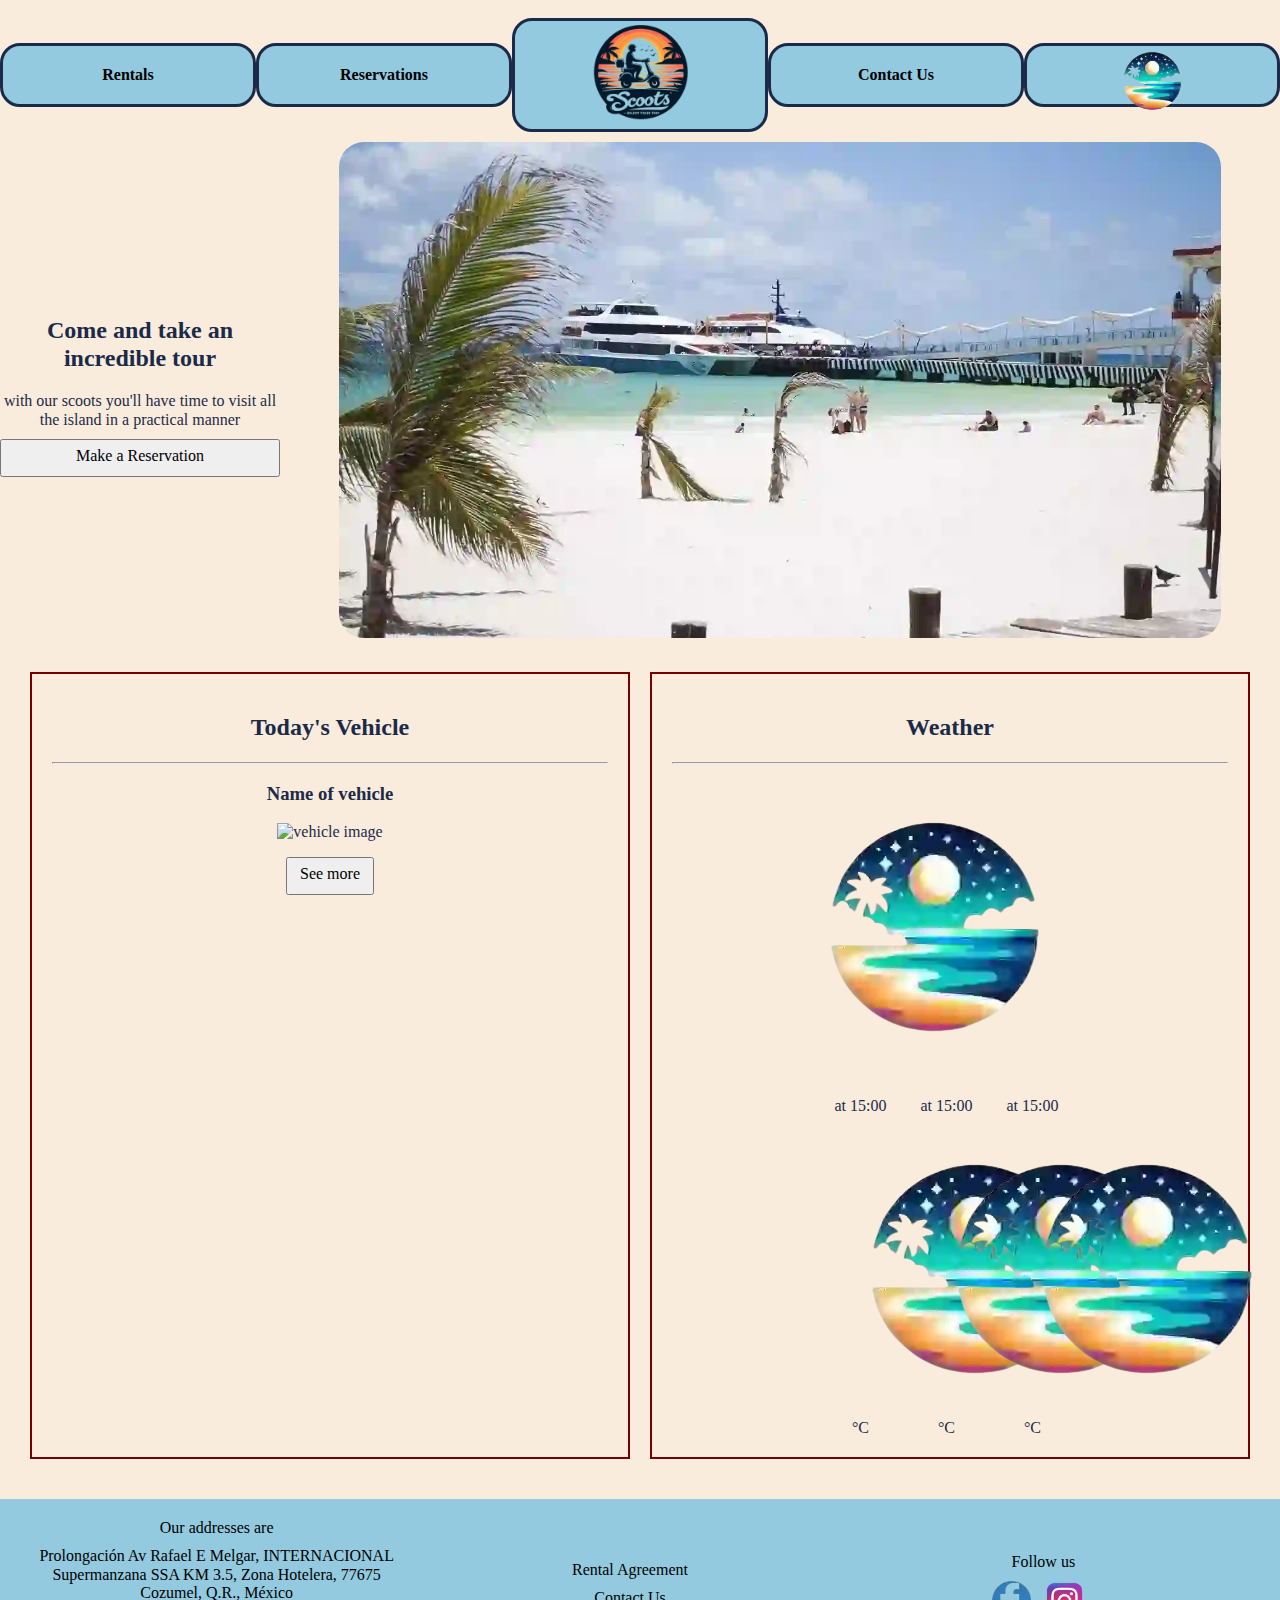
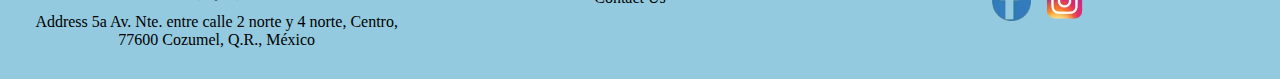
==== index.html @ 8b16104e "footer with lazy load" ====
<!DOCTYPE html>
<html lang="en">
<head>
    <meta charset="UTF-8">
    <meta name="viewport" content="width=device-width, initial-scale=1.0">
    <meta name="description" content="This page was create to offer service Rental vehicle on two physical rental locations on Cozumel ">
    <meta name="author" content="David Puche">
    <link rel="icon" href="images/favicon.ico" type="image/x-icon">
    <meta property="og:title" content="Cozumel Rental Scoots">
    <meta property="og:type" content="website">
    <meta property="og:url" content="">
    <meta property="og:image" content="https://github.com/Dart1516/Rental-Scoots-Site/blob/main/images/logos/logo.webp">
    <meta property="og:description" content="Cozumel Scoots Home">
    <link rel="stylesheet" href="styles/normalize.css">
    <link rel="stylesheet" href="styles/base.css">
    <link rel="stylesheet" href="styles/home.css">
    <link rel="preconnect" href="https://openweathermap.org">
    <link rel="dns-prefetch" href="https://openweathermap.org">
    <link rel="preconnect" href="https://api.openweathermap.org">
    <link rel="dns-prefetch" href="https://api.openweathermap.org">
    <title>Scoots Home </title>
</head>
<body>
    <div class="high-temperature-message"></div>
    <!--This is for not giving an error message on accessibility-->
    <h1 style="display: none;">Scoots Home</h1>
    <header>
        <div>     
            <img class="dark-mode-logo" src="images/logos/button-night.webp" alt="dark mode button" id="dark-mode-button2" width="100" height="100">
            <a class="logo-mobile" href="#" title="Home"> <img src="images/logos/logo-without-background.webp" alt="Home Logo image for Mobile Menu" width="200" height="200">     <span style="display: none;">Menu Mobile Logo</span>
            </a>
            <button id="mobile-menu" aria-label="This button is to open and close the menu on mobile view"></button>
        </div>
    </header>
    <nav>
        
        <ul class="navigation-menu-bar">
            <li> <a class="menu-option-name" href="rentals.html">Rentals</a></li>
            <li> <a class="menu-option-name" href="reservations.html">Reservations</a></li>
            <li> <a class="menu-option-logo" href="index.html"> <img class="home-logo" src="images/logos/logo-without-background.webp" alt="Home image Logo">Home</a></li>
            <li> <a class="menu-option-name" href="contact.html">Contact Us</a></li>
            <li class="dark-mode-button-on-desktop"> 
               <img src="images/logos/button-night.webp" alt="dark mode button" id="dark-mode-button"> </li>
        </ul>
    </nav>
    <main>
        <div class="banner-container">
            <div class="bannerContent">
                <h2>Come and take an incredible tour</h2>
                <p> with our scoots you'll have time to visit all the island in a practical manner</p>
                <button onclick="window.location.href='reservations.html'">Make a Reservation</button>
          </div>
            <div class="banner-slide">
                <picture>
                    <source srcset="images/playa1/1-small.webp" media="(max-width: 768px)" >
                    <source srcset="images/playa1/1-medium.webp" media="(max-width: 992px)" >
                    <source srcset="images/playa1/1-large.webp" media="(max-width: 1200px)">
                    <img src="images/playa1/1-large.webp" alt="rotative banner" width="1278" height="800" loading="lazy">
                  </picture>
            </div>
            <div class="banner-slide">
                <picture>
                    <source srcset="images/playa1/2-small.webp" media="(max-width: 768px)" >
                    <source srcset="images/playa1/2-medium.webp" media="(max-width: 992px)">
                    <source srcset="images/playa1/2-large.webp" media="(max-width: 1200px)">
                    <img src="images/playa1/2-large.webp" alt="rotative banner" width="1278" height="800" loading="lazy">
                  </picture>
            </div>
            <div class="banner-slide">
                <picture>
                    <source srcset="images/playa1/3-small.webp" media="(max-width: 768px)">
                    <source srcset="images/playa1/3-medium.webp" media="(max-width: 992px)">
                    <source srcset="images/playa1/4-large.webp" media="(max-width: 1200px)">
                    <img src="images/playa1/3-large.webp" alt="rotative banner" width="1278" height="800" loading="lazy">
                  </picture>
            </div>
            <div class="banner-slide">
                <picture>
                    <source srcset="images/playa1/4-small.webp" media="(max-width: 768px)">
                    <source srcset="images/playa1/4-medium.webp" media="(max-width: 992px)">
                    <source srcset="images/playa1/4-large.webp" media="(max-width: 1200px)">
                    <img src="images/playa1/4-large.webp" alt="rotative banner" width="1278" height="800" loading="lazy">
                  </picture>
            </div>
            <div class="banner-slide">
                <picture>
                    <source srcset="images/playa1/5-small.webp" media="(max-width: 768px)">
                    <source srcset="images/playa1/5-medium.webp" media="(max-width: 992px)">
                    <source srcset="images/playa1/5-large.webp" media="(max-width: 1200px)">
                    <img src="images/playa1/5-large.webp" alt="rotative banner" width="1278" height="800" loading="lazy">
                  </picture>
            </div>
            <div class="banner-slide">
                <picture>
                    <source srcset="images/playa1/6-small.webp" media="(max-width: 768px)">
                    <source srcset="images/playa1/6-medium.webp" media="(max-width: 992px)">
                    <source srcset="images/playa1/6-large.webp" media="(max-width: 1200px)">
                    <img src="images/playa1/6-large.webp" alt="rotative banner" width="1278" height="800" loading="lazy">
                  </picture>
            </div>
        </div>
        <section class="additional-cards">
            <div class="card">
                <h2>Today's Vehicle</h2>
                <hr >
                <h3 id="vehicle-name">Name of vehicle</h3>
                <img src="#" id="vehicle-image" alt="vehicle image">
                <p id="vehicle-description"></p>
                <button onclick="window.location.href='rentals.html'"> See more</button>
            </div>
            <div class="card">
                <h2>Weather</h2>
                <hr >
                <div>
                    <div><!-- Today-->
                        <div class="currentTimeAndWeatherType">
                            <div>
                                <img id="weather-icon" src="images/logos/button-night.webp" alt="image current day">
                                <div class="celciusRight">
                                    <div>
                                        <div class="celcius" id="current-temp"></div>
                                    </div>
                                </div>
                                <div class="anotherWeatherInfo">
                                    <div id="weather-description"></div>
                                    <div id="weather-details"></div>
                                </div>
                            </div>
                            <div class="currentTimeAndWeatherType2">
        
                                <div id="weather-time"></div>
                                <div id="weather-location"></div>
                            </div>
                        </div>
                    </div>
                </div>
                <div><!-- next 3 days -->
                    <div class="forecastInline" id="day1">
                        <div ></div>at 15:00
                        <img id="img_1" src="images/logos/button-night.webp" alt="image first day">
                        
                        <div>
                            <div class="degreeInlineDark degreeInline2">
                                <span id="day1-max-temp"></span>
                                <span>°C</span>
                            </div>
                        </div>
                    </div>
                    <div class="forecastInline" id="day2">
                        <div ></div> at 15:00
                        <img id="img_2" src="images/logos/button-night.webp" alt="image second day">
                        <div>
                            <div class="degreeInlineDark degreeInline2">
                                <span id="day2-max-temp"></span>
                                <span>°C</span>
                            </div>
                        </div>
                    </div>
                    <div class="forecastInline" id="day3">
                        <div ></div> at 15:00
                        <img id="img_3" src="images/logos/button-night.webp" alt="image third day">
                        <div>
                            <div class="degreeInlineDark degreeInline2">
                                <span id="day3-max-temp"></span>
                                <span>°C</span>
                            </div>
                        </div>
                    </div>
                </div>
            </div>
        </section>
    </main>
    <footer>
        <div class="footer-column">
            <p>Our addresses are</p>
            <p> <a href="https://www.google.com/maps/place/HTL+RENTALS+scooter+Buggy+%26+jeeps+rentals/@20.5089212,-86.9504899,1256m/data=!3m1!1e3!4m15!1m8!3m7!1s0x8f4e598d5524e661:0xff16922d3d563e0e!2sSan+Miguel+de+Cozumel+-+Playa+del+Carmen,+M%C3%A9xico!3b1!8m2!3d20.561644!4d-87.0018941!16s%2Fg%2F12hqzjzb6!3m5!1s0x8f4e59cebcc44c25:0x116ec79ef00cd461!8m2!3d20.5113425!4d-86.9481107!16s%2Fg%2F11b732jbdl?entry=ttu" >Prolongación Av Rafael E Melgar, INTERNACIONAL Supermanzana SSA KM 3.5, Zona Hotelera, 77675 Cozumel, Q.R., México</a> </p>
            <p> <a href="https://www.google.com/maps/place/BUGGY+-+CARS+-+HARLEY+DAVIDSON+-+BMW+-+Amazing+Rentals+and+Tours+by+Jaguar+Rentals/@20.478596,-86.9744539,373m/data=!3m1!1e3!4m14!1m7!3m6!1s0x8f4e57491a71c81d:0x6933058e58e0ee3d!2sTerminal+Maritima+Puerta+Maya!8m2!3d20.4765505!4d-86.9734337!16s%2Fg%2F11f15n4qfs!3m5!1s0x8f4e59d4932f9e19:0x18859f8b12253718!8m2!3d20.4784375!4d-86.9736035!16s%2Fg%2F11g_xwnlyc?entry=ttu" >Address 5a Av. Nte. entre calle 2 norte y 4 norte, Centro, 77600 Cozumel, Q.R., México</a> </p>
        </div>
        <div class="footer-column">
            <p> <a href="rentalAgreement.html">Rental Agreement</a></p>
            <p> <a href="contact.html">Contact Us</a></p>
        </div>
        <div class="footer-column">
            <p>Follow us</p>
            <a href="https://www.facebook.com/"><img src="images/logos/fb-logo.webp" alt="Facebook page" width="50" height="50" loading="lazy"></a>
            <a href="https://www.instagram.com/"><img src="images/logos/inst-logo.webp" alt="Instagram Account" width="50" height="50" loading="lazy"></a>         
        </div>
    </footer>
    <script src="scripts/random-vehicles.js"></script>
    <script src="scripts/weather.js"></script>
    <script src="scripts/images.js"></script>
    <script src="scripts/darkmode.js"></script>
    <script src="scripts/hamburger-Menu.js"></script>
</body>
</html>
---- styles/base.css ----
/*
Colors to be used during the day:
Red #ab410d
Orange #dcab5e
Sand #f9ecdc
Light Blue #93cadf
Blue #4bafc9

Colors to be used during the night:
Darkest Blue #1b2a49
Dark Blue #465881
Blue #00909e
Sand #a38288
Purple #524262
*/

/* Start of main code*/
body {
    background-color: #f9ecdc;
    color: #1b2a49;
    text-align: center;
}
/* End of main code  */

/* things that affect both, mobile and desktop view */
#mobile-menu { /* to hide the borders and a space that appear*/
    border: none;
    padding: 0;
}
.navigation-menu-bar { /*navigation bar color*/
    list-style: none;
    padding: 0;
    margin: 0;
    display: flex;
    justify-content: space-between;
    align-items: center;
    
}

.navigation-menu-bar li { /*text of navigation bar*/
    flex: 1;
    text-align: center;
    padding: 10px;
    background-color: #93cadf;
    
    border-style: solid;  
    border-radius: 20px; /* Ajusta según sea necesario */
    padding: 20px;
}
.navigation-menu-bar li a {
    color: black;
    font-weight: 700;
    text-decoration: none; /* Quita la subrayado del enlace */
    transition: color 0.3s; /* Transición suave para el cambio de color del texto */
}

.navigation-menu-bar li:hover { /* hover of navigation */
    background-color: #00909e; 
}

.navigation-menu-bar li a:hover {
    color: #a38288; /* text hover */
}

/* things that affect both, mobile and desktop view */

/*desktop view*/
.home-logo {
    width: 50%;
    height: auto;
    max-width: 100%;
    max-height: 100%;
    margin: -10%;
}

.high-temperature-message {
    text-align: center;
    background-color: #ab410d;
    color: white;
}
.logo-mobile img{
    display: none;
}
.dark-mode-logo {
    display: none;
}
.menu-option-logo {
    font-size: 0; /* Hace que el texto sea invisible */
}

/* End of Hamburger Menu button */

/* Start of Dark Mode Button */
#dark-mode-button {
    width: 40%;
    height: auto;
    max-width: 100%;
    max-height: 100%;
    margin: -20%;
}

.dark-mode {
    background-color: #465881;
    color: #a38288;
}

.dark-mode #dark-mode-button {
    width: 40%;
    height: auto;
    max-width: 100%;
    max-height: 100%;
    margin: -20%;
}
.dark-mode #dark-mode-button {
color: black;
}

.dark-mode #dark-mode-button {
color: black;

}
.dark-mode .navigation-menu-bar li {
background-color: #a38288;
}


.dark-mode .navigation-menu-bar li {
    flex: 1;
    text-align: center;
    padding: 10px;
    background-color: #a38288;
    transition: background-color 0.3s; /* Transición suave para el cambio de color */
}

.dark-mode .navigation-menu-bar li:hover {
    background-color: #00909e; /* Cambio de color al pasar el mouse */
}

.dark-mode .navigation-menu-bar li a {
    color: white;
    text-decoration: none; /* Quita la subrayado del enlace */
    transition: color 0.3s; /* Transición suave para el cambio de color del texto */
}

.dark-mode .navigation-menu-bar li a:hover {
    color: #a38288; /* Cambio de color del texto al pasar el mouse */
}
.dark-mode footer {
    color: white; 
    background-color: #a38288 ;
}

/* End of Dark Mode Button */
footer {
    background-color: #93cadf;
    color: black;
    font-weight: 100;
    display: grid;
    grid-template-columns: repeat(auto-fit, minmax(180px, 1fr));
    justify-content: space-between;
    padding: 20px;
    text-align: center;
    align-items: center; /* Alinea verticalmente el contenido */
}

footer div p a {
    text-decoration: none; 
    color: black;
    transition: color 0.3s;
    font-weight: bolder;
}

.footer-column {
    margin-right: 20px;
}

.footer-column p {
    margin-top: 0;
    margin-bottom: 10px;
}

.footer-column img {
    width: 10%;
    height: auto;
    margin-right: 10px;
}

/* Estilos para el header */
header {
    display: flex;
    justify-content: space-between;
    align-items: center;
}

/* Estilos para el navbar-header */
.navbar-header {
    display: flex;
    align-items: center; /* Alinea los elementos verticalmente */
}


@media screen and (max-width: 768px) {

    header div{
        display: flex;
        justify-content: space-between;
        width: 100%;
    }
    .dark-mode-logo {
        display: flex;
        max-width: 100px; /* Máximo ancho permitido */
        max-height: 100px; /* Máximo alto permitido */
        margin-right: -25PX;
    }

    .logo-mobile img {
        display: flex;
        margin-left: 5%;
        max-width: 100px; /* Máximo ancho permitido */
        max-height: 100px; /* Máximo alto permitido */
    }

    #mobile-menu {
        font-size: 2.5rem;
        background-color: transparent;
        margin-right: 5%;
    }

    #mobile-menu.open::before {
        content: "X";
        color: black;
    }
    #mobile-menu::before {
        content: "☰";
        color: black;
    }

    /*hide the desktop menu on mobile*/
    .navigation-menu-bar {
        display: none;
    }
    .open {
        display: block;
    }

    /*remove the  desktop logos*/
    .dark-mode-button-on-desktop,
    .navigation-menu-bar>li>a>img {
        display: none;
    }
    footer {
        grid-template-columns: 2fr repeat(auto-fit, minmax(180px, 1fr)); /* La primera columna toma 2fr */
    }
    .menu-option-logo {
        font-size: 16px; /* Hace que el texto sea invisible */
    }


}


@media (max-width: 767px) { /* Cambios para tamaños de pantalla de teléfono */
    footer {
        grid-template-columns: 1fr; /* Cambia a una columna en pantallas pequeñas */
    }
    footer div a img{
        width: 50px;
        height: 50px;
    }

}
---- styles/home.css ----
/**{
  border: green solid;
}*/

/*----------------Beginning of Weather CSS ----------------*/
.celciusRight {
    display: inline-block;
    padding-left: 10px;
    vertical-align: top;
}

.celcius {
    display: inline-block;
    font-size: 24px;
    line-height: 24px;
    margin-top: 6px;
    padding-left: 6px;
    vertical-align: top;
}

.anotherWeatherInfo {
    display: inline-block;
    font-size: 18px;
    line-height: 16px;
    padding-left: 9px;
    padding-top: 6px;
}

.currentTimeAndWeatherType2 {
    display: inline-block;
    vertical-align: top;
    width: 50%;
    text-align: right;

}

.forecastInline {
    display: inline-block;
    height: 95px;
    line-height: 1;
    margin-right: 7px;
    text-align: center;
    width: 75px;
}


/*---------------- END OF Weather CSS ----------------*/

/*---------------------start of banner image---------------*/ 
.banner-container {
    display: flex;
}

.banner-slide {
    flex: 7; 
    overflow: hidden;
    text-align: center;
    display: flex; 
    justify-content: center; 
    align-items: center; 
    margin: 10px;
}

.banner-slide img {
    max-width: 100%;
    height: auto;
    width: 90%; 
    border-radius: 25px;
}
.bannerContent {
    grid-column-start: 2;
    border-radius: 25px;
    text-align: center; 
    display: flex; 
    flex-direction: column; 
    justify-content: center; 
    flex: 2; /* content will width the 25% of the screen */
  }

.bannerContent h2,
.bannerContent p {
  margin: 10px 0; 
}
/*end of banner image*/

/*-------Start of Cards---------*/
.card {
    border-width: 2px;
    border-style: solid;
    border-color: #740001;
    text-align: center;
    margin-left: 2%;
    margin-right: 2%;
}

.additional-cards {
    display: flex;
    justify-content: space-around;
    padding: 20px;
}

.additional-cards .card {
    flex: 1;
    padding: 20px;
    margin: 0 10px;
    margin-bottom: 20px;
}
.card #vehicle-image{
    width: 300px;
}

/*end of Cards*/



@media (max-width: 768px) {
    .banner-container {
        flex-direction: column;
    }
  
    .banner-slide,
    .bannerContent {
      flex: 1; 
    }
  
    .bannerContent {
      text-align: center; 
      margin-bottom: 20px;
      
    }
    .banner-slide img {
        margin-right: 3%;
    }

  }
  
@media screen and (max-width: 680px) {
    .banner-slide {
        display: flex;
        justify-content: center;
        align-items: center;
        overflow: hidden;
        text-align: center;
        margin: 10px;
    }
    .banner-slide img {
        max-width: 100%;
        max-height: 100%;
        height: auto;
        width: auto;
        display: inline-block;
    }

    .additional-cards {
        flex-direction: column;
    }
    .banner-slide img {
        width: 90%;
    }
    .card {
        padding-bottom: 10000px;
    }
}
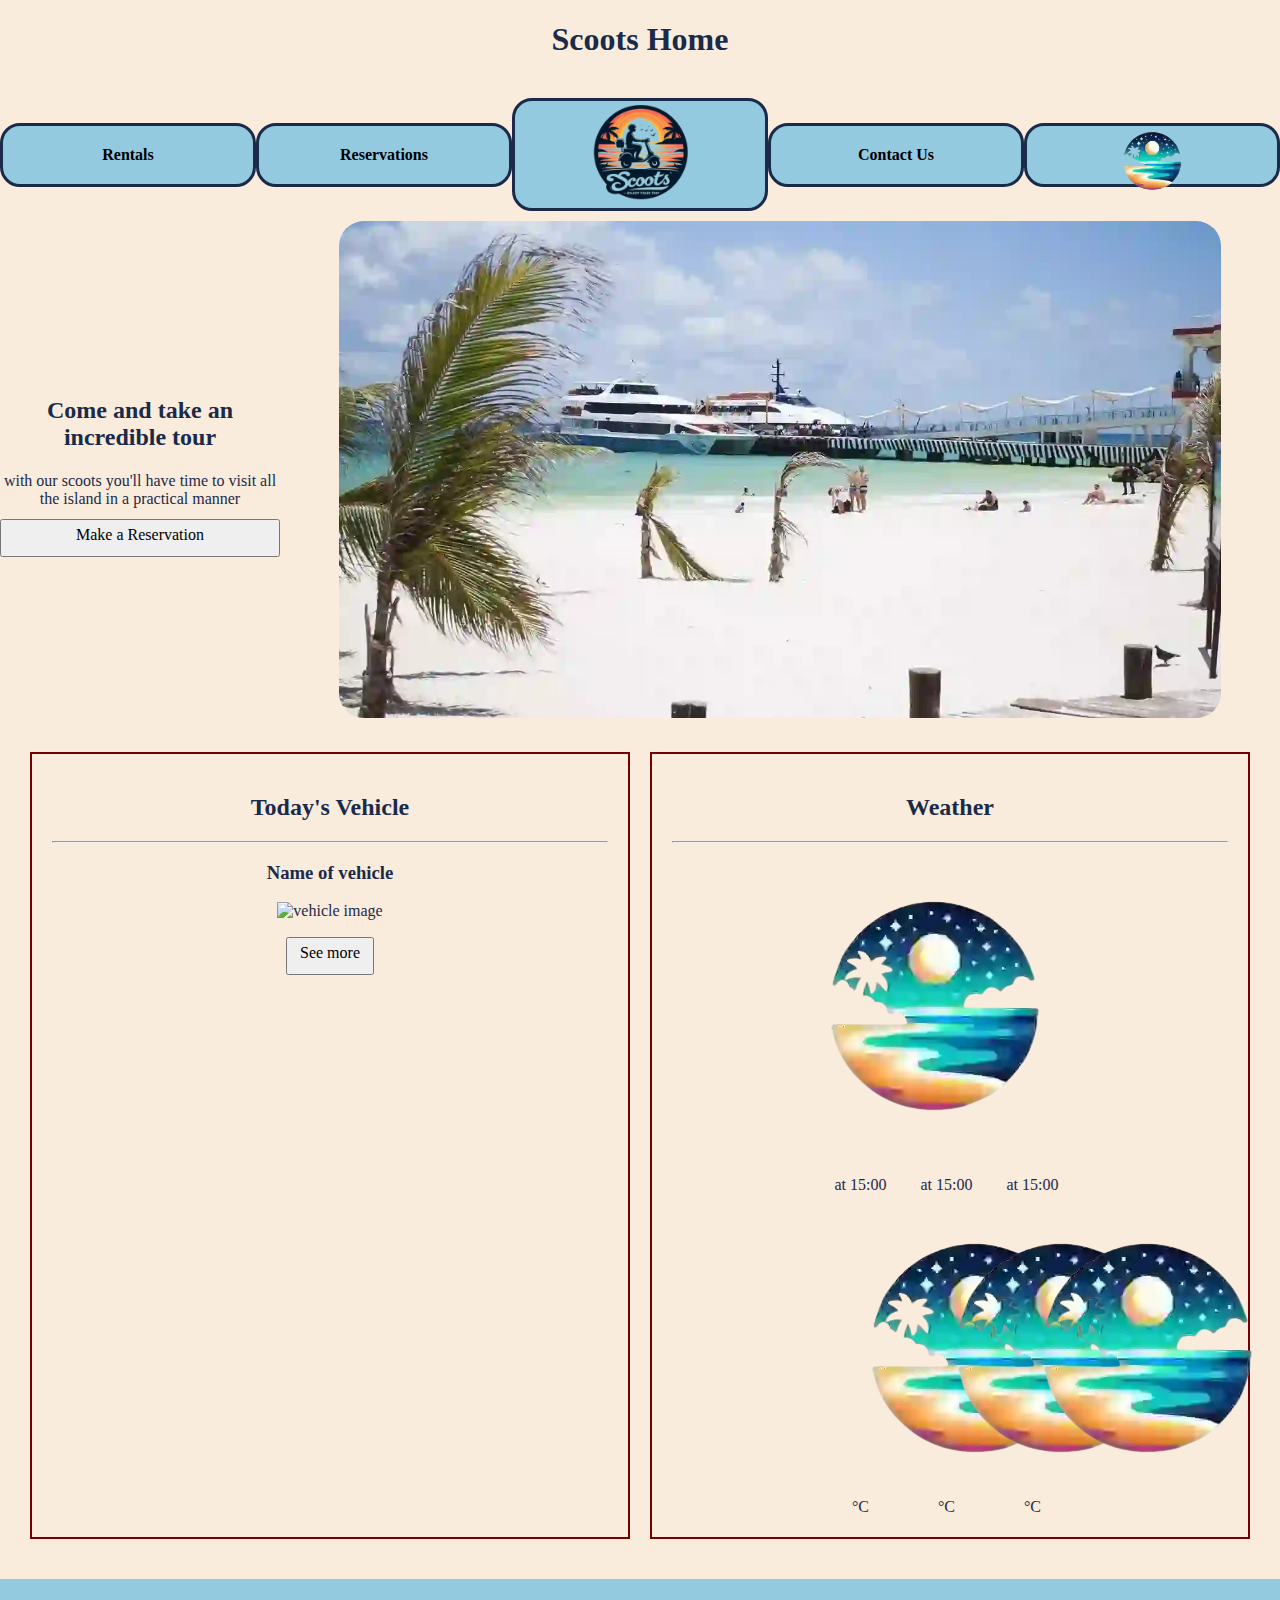
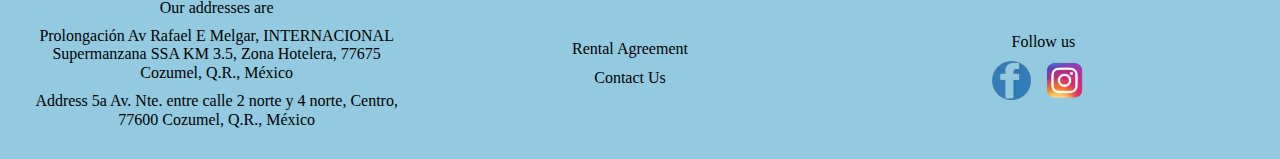
==== commit 226125e1: "deleted images" ====
--- a/index.html
+++ b/index.html
@@ -23,7 +23,7 @@
 <body>
     <div class="high-temperature-message"></div>
     <!--This is for not giving an error message on accessibility-->
-    <h1 style="display: none;">Scoots Home</h1>
+    <h1 >Scoots Home</h1>
     <header>
         <div>     
             <img class="dark-mode-logo" src="images/logos/button-night.webp" alt="dark mode button" id="dark-mode-button2" width="100" height="100">
@@ -68,14 +68,6 @@
             </div>
             <div class="banner-slide">
                 <picture>
-                    <source srcset="images/playa1/3-small.webp" media="(max-width: 768px)">
-                    <source srcset="images/playa1/3-medium.webp" media="(max-width: 992px)">
-                    <source srcset="images/playa1/4-large.webp" media="(max-width: 1200px)">
-                    <img src="images/playa1/3-large.webp" alt="rotative banner" width="1278" height="800" loading="lazy">
-                  </picture>
-            </div>
-            <div class="banner-slide">
-                <picture>
                     <source srcset="images/playa1/4-small.webp" media="(max-width: 768px)">
                     <source srcset="images/playa1/4-medium.webp" media="(max-width: 992px)">
                     <source srcset="images/playa1/4-large.webp" media="(max-width: 1200px)">
@@ -88,14 +80,6 @@
                     <source srcset="images/playa1/5-medium.webp" media="(max-width: 992px)">
                     <source srcset="images/playa1/5-large.webp" media="(max-width: 1200px)">
                     <img src="images/playa1/5-large.webp" alt="rotative banner" width="1278" height="800" loading="lazy">
-                  </picture>
-            </div>
-            <div class="banner-slide">
-                <picture>
-                    <source srcset="images/playa1/6-small.webp" media="(max-width: 768px)">
-                    <source srcset="images/playa1/6-medium.webp" media="(max-width: 992px)">
-                    <source srcset="images/playa1/6-large.webp" media="(max-width: 1200px)">
-                    <img src="images/playa1/6-large.webp" alt="rotative banner" width="1278" height="800" loading="lazy">
                   </picture>
             </div>
         </div>
--- a/styles/base.css
+++ b/styles/base.css
@@ -16,15 +16,31 @@
 Purple #524262
 */
 
-/* Start of main code*/
+/* ----- Start of main code -----*/
 body {
     background-color: #f9ecdc;
     color: #1b2a49;
     text-align: center;
 }
-/* End of main code  */
-
-/* things that affect both, mobile and desktop view */
+/* ----- End of main code  ----- */
+
+/* ----- Header -----*/
+header {
+    display: flex;
+    justify-content: space-between;
+    align-items: center;
+}
+
+/* Estilos para el navbar-header */
+.navbar-header {
+    display: flex;
+    align-items: center; /* Alinea los elementos verticalmente */
+}
+/* ----- End of Header -----*/
+
+
+
+/* ----- things that affect both, mobile and desktop view ----- */
 #mobile-menu { /* to hide the borders and a space that appear*/
     border: none;
     padding: 0;
@@ -46,7 +62,7 @@
     background-color: #93cadf;
     
     border-style: solid;  
-    border-radius: 20px; /* Ajusta según sea necesario */
+    border-radius: 20px; 
     padding: 20px;
 }
 .navigation-menu-bar li a {
@@ -64,9 +80,9 @@
     color: #a38288; /* text hover */
 }
 
-/* things that affect both, mobile and desktop view */
-
-/*desktop view*/
+/* ----- things that affect both, mobile and desktop view-----  */
+
+/* ----- desktop view ----- */
 .home-logo {
     width: 50%;
     height: auto;
@@ -89,8 +105,8 @@
 .menu-option-logo {
     font-size: 0; /* Hace que el texto sea invisible */
 }
-
-/* End of Hamburger Menu button */
+/* ----- END desktop view ----- */
+
 
 /* Start of Dark Mode Button */
 #dark-mode-button {
@@ -124,7 +140,6 @@
 .dark-mode .navigation-menu-bar li {
 background-color: #a38288;
 }
-
 
 .dark-mode .navigation-menu-bar li {
     flex: 1;
@@ -152,7 +167,10 @@
     background-color: #a38288 ;
 }
 
-/* End of Dark Mode Button */
+/* ----- End of Dark Mode Button -----*/
+
+/* ----- Footer -----*/
+
 footer {
     background-color: #93cadf;
     color: black;
@@ -186,19 +204,8 @@
     height: auto;
     margin-right: 10px;
 }
-
-/* Estilos para el header */
-header {
-    display: flex;
-    justify-content: space-between;
-    align-items: center;
-}
-
-/* Estilos para el navbar-header */
-.navbar-header {
-    display: flex;
-    align-items: center; /* Alinea los elementos verticalmente */
-}
+/* ----- End of Footer -----*/
+
 
 
 @media screen and (max-width: 768px) {
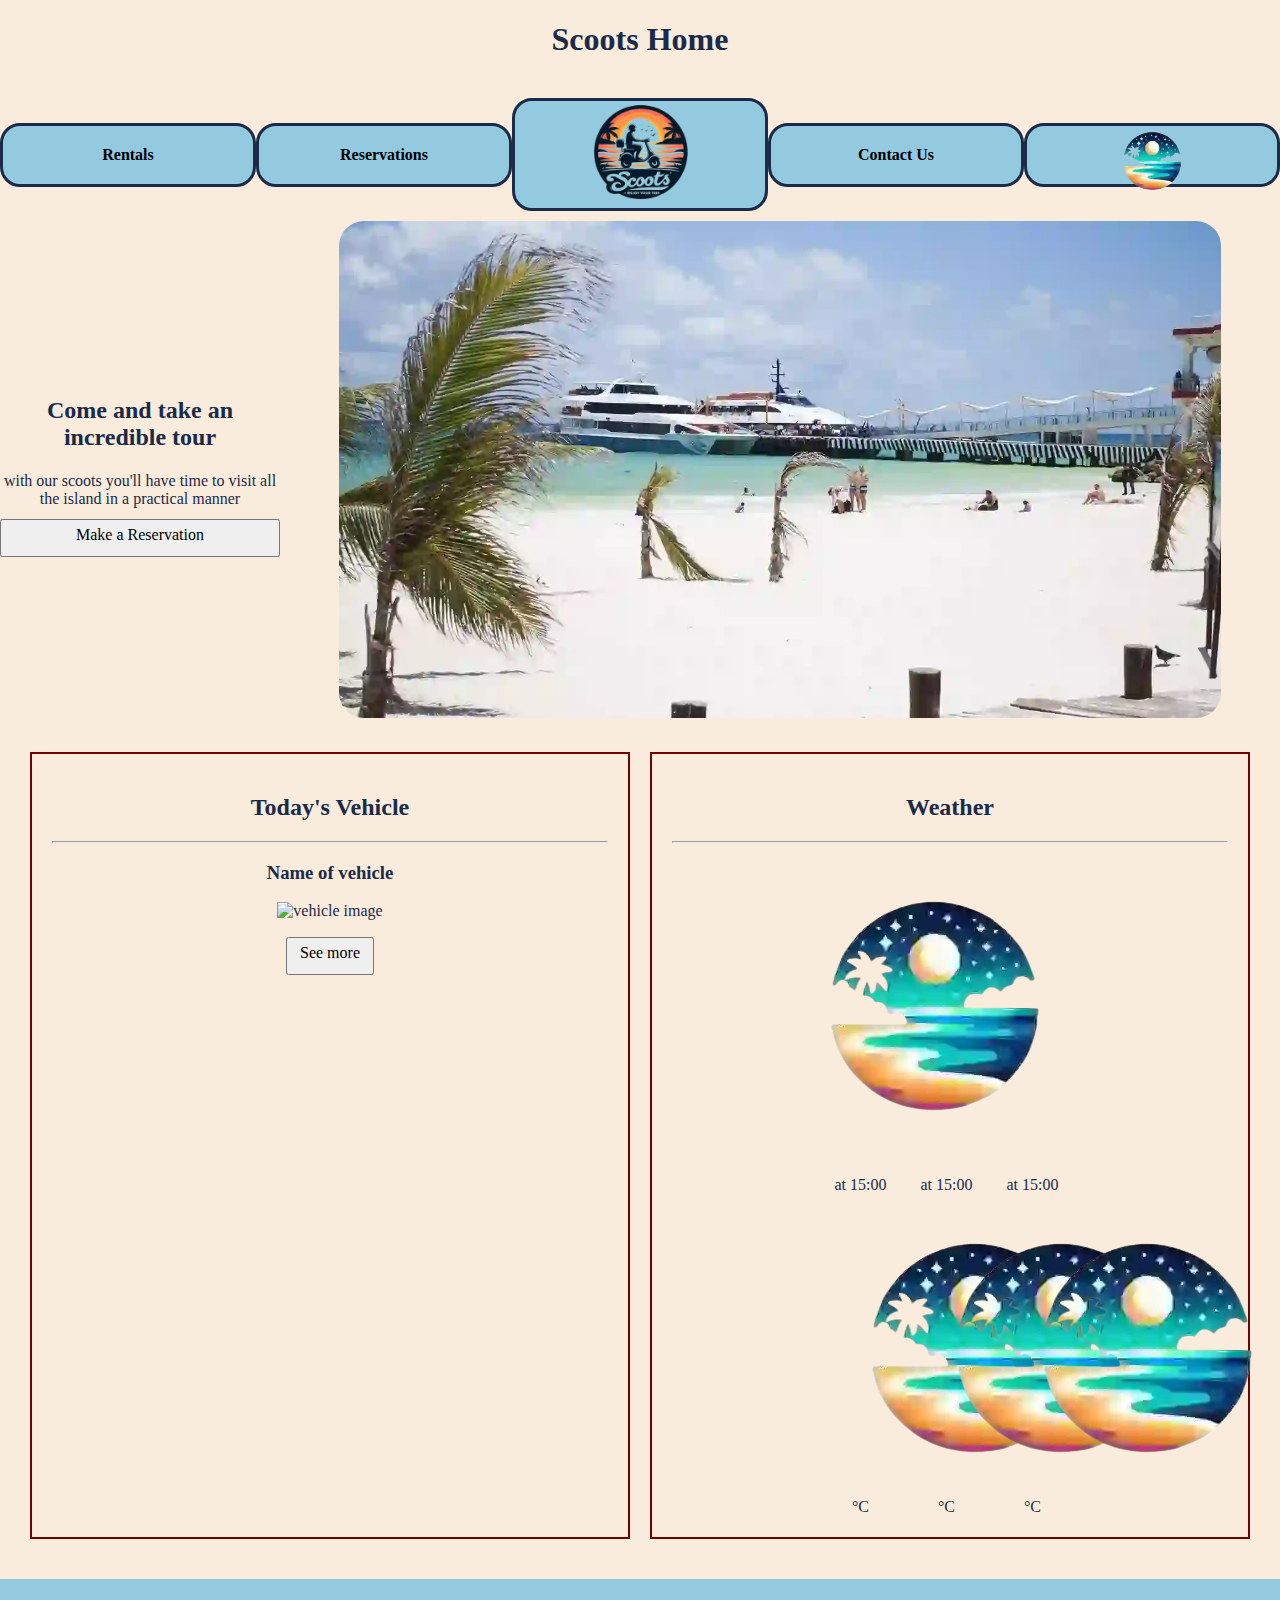
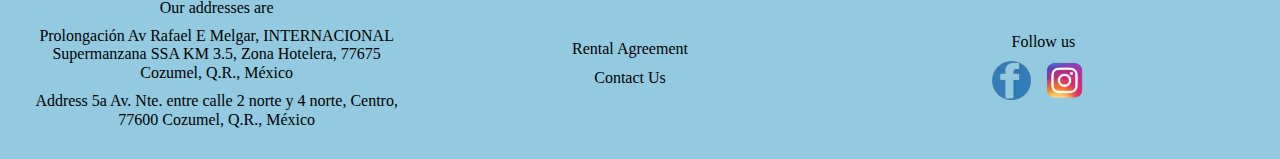
==== commit 745563ac: "link updated" ====
--- a/index.html
+++ b/index.html
@@ -27,7 +27,7 @@
     <header>
         <div>     
             <img class="dark-mode-logo" src="images/logos/button-night.webp" alt="dark mode button" id="dark-mode-button2" width="100" height="100">
-            <a class="logo-mobile" href="#" title="Home"> <img src="images/logos/logo-without-background.webp" alt="Home Logo image for Mobile Menu" width="200" height="200">     <span style="display: none;">Menu Mobile Logo</span>
+            <a class="logo-mobile" href="index.html" title="Home"> <img src="images/logos/logo-without-background.webp" alt="Home Logo image for Mobile Menu" width="200" height="200">     <span style="display: none;">Menu Mobile Logo</span>
             </a>
             <button id="mobile-menu" aria-label="This button is to open and close the menu on mobile view"></button>
         </div>
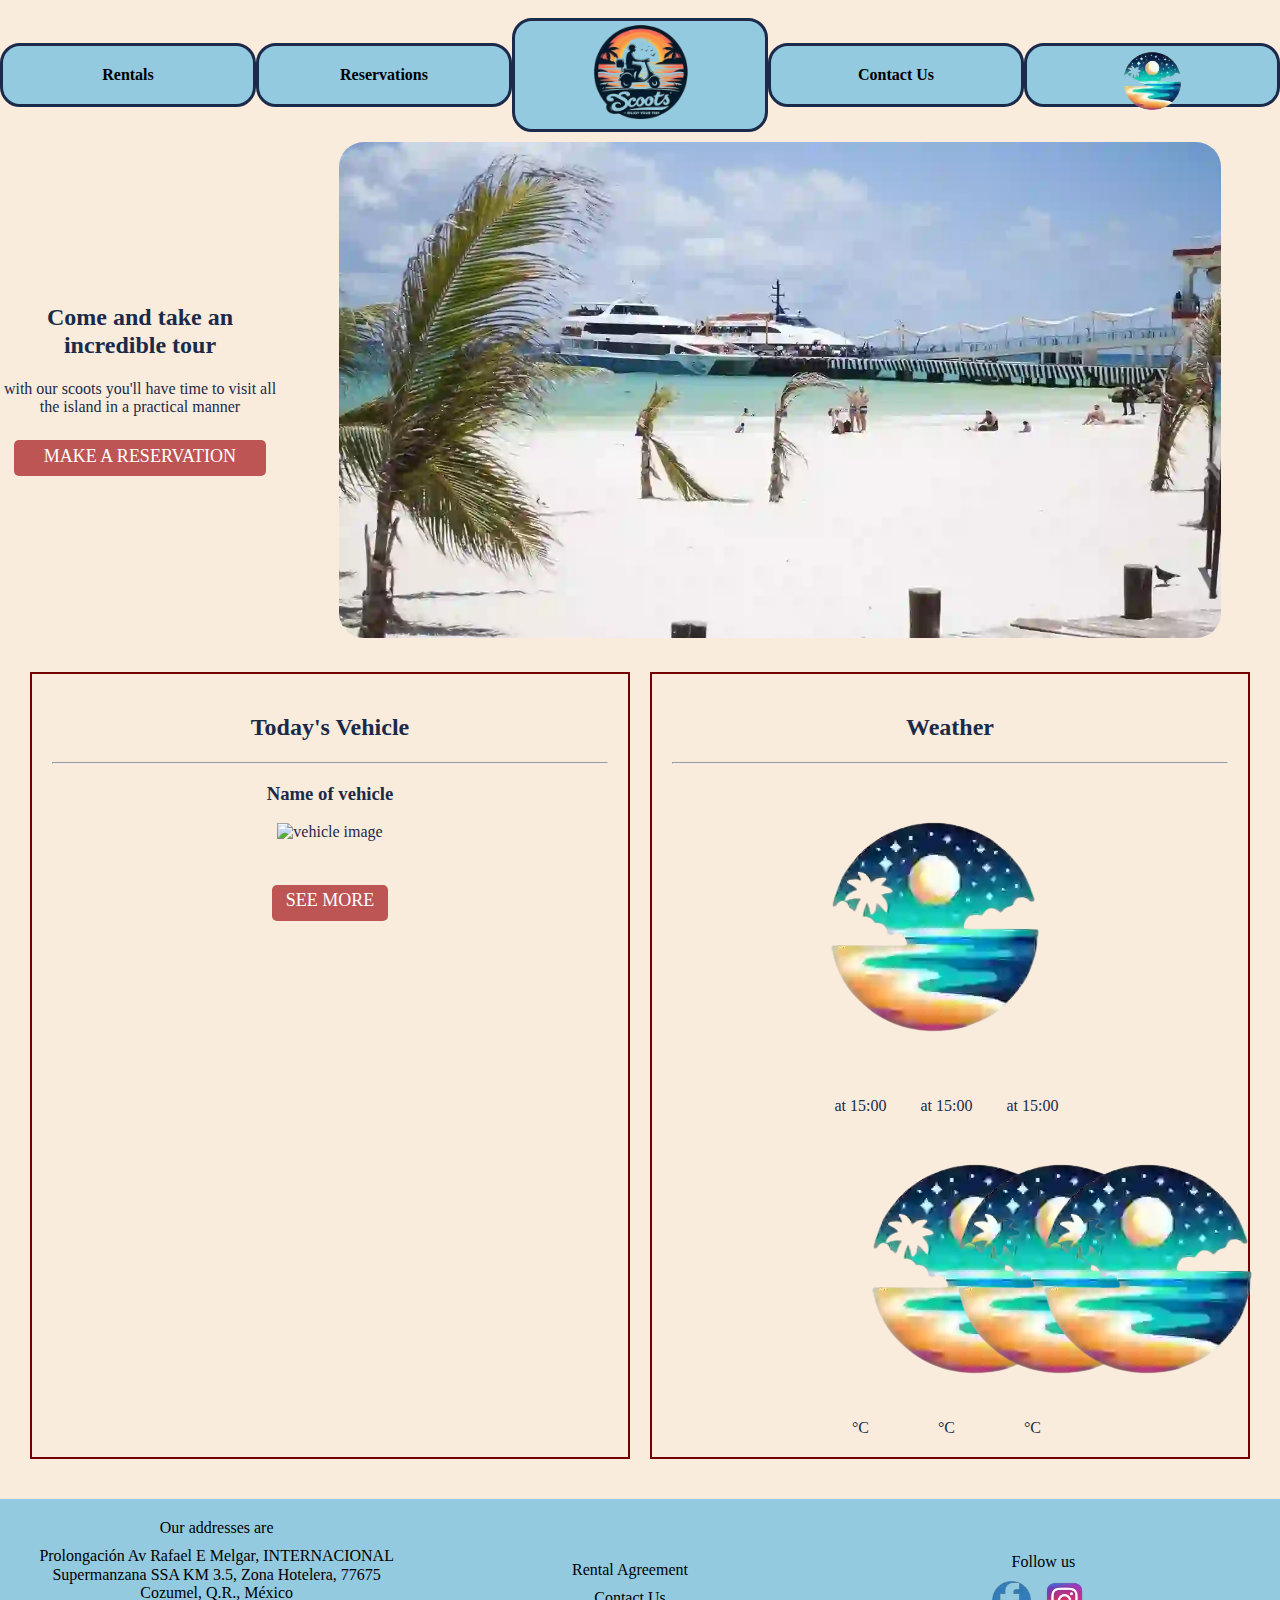
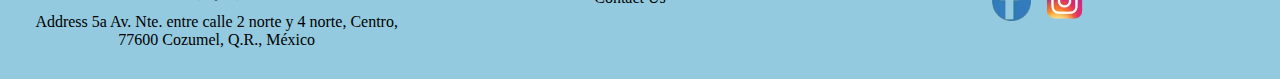
==== commit 4618d326: "coontraste" ====
--- a/index.html
+++ b/index.html
@@ -23,7 +23,7 @@
 <body>
     <div class="high-temperature-message"></div>
     <!--This is for not giving an error message on accessibility-->
-    <h1 >Scoots Home</h1>
+    <h1 style="display: none"> Scoots Home</h1>
     <header>
         <div>     
             <img class="dark-mode-logo" src="images/logos/button-night.webp" alt="dark mode button" id="dark-mode-button2" width="100" height="100">
--- a/styles/base.css
+++ b/styles/base.css
@@ -1,3 +1,96 @@
+/* ----- Start of main code -----*/
+body {
+    background-color: #f9ecdc;
+    color: #1b2a49;
+    text-align: center;
+}
+/* ----- End of main code  ----- */
+
+/* ----- Header -----*/
+header {
+    display: flex;
+    justify-content: space-between;
+    align-items: center;
+}
+
+/* Estilos para el navbar-header */
+.navbar-header {
+    display: flex;
+    align-items: center; /* Alinea los elementos verticalmente */
+}
+/* ----- End of Header -----*/
+
+
+
+/* ----- things that affect both, mobile and desktop view ----- */
+#mobile-menu { /* to hide the borders and a space that appear*/
+    border: none;
+    padding: 0;
+}
+.navigation-menu-bar { /*navigation bar color*/
+    list-style: none;
+    padding: 0;
+    margin: 0;
+    display: flex;
+    justify-content: space-between;
+    align-items: center;
+    
+}
+
+.navigation-menu-bar li { /*text of navigation bar*/
+    flex: 1;
+    text-align: center;
+    padding: 10px;
+    background-color: #93cadf;
+    
+    border-style: solid;  
+    border-radius: 20px; 
+    padding: 20px;
+}
+.navigation-menu-bar li a {
+    color: black;
+    font-weight: 700;
+    text-decoration: none; /* Quita la subrayado del enlace */
+    transition: color 0.3s; /* Transición suave para el cambio de color del texto */
+    
+}
+
+.navigation-menu-bar li:hover { /* hover of navigation */
+    background-color: #00909e; 
+}
+
+.navigation-menu-bar li a:hover {
+    color: #a38288; /* text hover */
+
+}
+
+/* ----- things that affect both, mobile and desktop view-----  */
+
+/* ----- desktop view ----- */
+.home-logo {
+    width: 50%;
+    height: auto;
+    max-width: 100%;
+    max-height: 100%;
+    margin: -10%;
+}
+
+.high-temperature-message {
+    text-align: center;
+    background-color: #ab410d;
+    color: white;
+}
+.logo-mobile img{
+    display: none;
+}
+.dark-mode-logo {
+    display: none;
+}
+.menu-option-logo {
+    font-size: 0; /* Hace que el texto sea invisible */
+}
+/* ----- END desktop view ----- */
+
 
 
 /*
@@ -9,103 +102,11 @@
 Blue #4bafc9
 
 Colors to be used during the night:
-Darkest Blue #1b2a49
-Dark Blue #465881
-Blue #00909e
-Sand #a38288
-Purple #524262
+BACKGROUND 465881 DARKBLUE
+other background  3D3A33 
+lETRAS FAE687 YELLOW
+border #E6AB27
 */
-
-/* ----- Start of main code -----*/
-body {
-    background-color: #f9ecdc;
-    color: #1b2a49;
-    text-align: center;
-}
-/* ----- End of main code  ----- */
-
-/* ----- Header -----*/
-header {
-    display: flex;
-    justify-content: space-between;
-    align-items: center;
-}
-
-/* Estilos para el navbar-header */
-.navbar-header {
-    display: flex;
-    align-items: center; /* Alinea los elementos verticalmente */
-}
-/* ----- End of Header -----*/
-
-
-
-/* ----- things that affect both, mobile and desktop view ----- */
-#mobile-menu { /* to hide the borders and a space that appear*/
-    border: none;
-    padding: 0;
-}
-.navigation-menu-bar { /*navigation bar color*/
-    list-style: none;
-    padding: 0;
-    margin: 0;
-    display: flex;
-    justify-content: space-between;
-    align-items: center;
-    
-}
-
-.navigation-menu-bar li { /*text of navigation bar*/
-    flex: 1;
-    text-align: center;
-    padding: 10px;
-    background-color: #93cadf;
-    
-    border-style: solid;  
-    border-radius: 20px; 
-    padding: 20px;
-}
-.navigation-menu-bar li a {
-    color: black;
-    font-weight: 700;
-    text-decoration: none; /* Quita la subrayado del enlace */
-    transition: color 0.3s; /* Transición suave para el cambio de color del texto */
-}
-
-.navigation-menu-bar li:hover { /* hover of navigation */
-    background-color: #00909e; 
-}
-
-.navigation-menu-bar li a:hover {
-    color: #a38288; /* text hover */
-}
-
-/* ----- things that affect both, mobile and desktop view-----  */
-
-/* ----- desktop view ----- */
-.home-logo {
-    width: 50%;
-    height: auto;
-    max-width: 100%;
-    max-height: 100%;
-    margin: -10%;
-}
-
-.high-temperature-message {
-    text-align: center;
-    background-color: #ab410d;
-    color: white;
-}
-.logo-mobile img{
-    display: none;
-}
-.dark-mode-logo {
-    display: none;
-}
-.menu-option-logo {
-    font-size: 0; /* Hace que el texto sea invisible */
-}
-/* ----- END desktop view ----- */
 
 
 /* Start of Dark Mode Button */
@@ -119,7 +120,7 @@
 
 .dark-mode {
     background-color: #465881;
-    color: #a38288;
+    color: #FAE687;
 }
 
 .dark-mode #dark-mode-button {
@@ -129,46 +130,47 @@
     max-height: 100%;
     margin: -20%;
 }
-.dark-mode #dark-mode-button {
-color: black;
-}
-
-.dark-mode #dark-mode-button {
-color: black;
-
-}
-.dark-mode .navigation-menu-bar li {
-background-color: #a38288;
-}
 
 .dark-mode .navigation-menu-bar li {
     flex: 1;
     text-align: center;
     padding: 10px;
-    background-color: #a38288;
     transition: background-color 0.3s; /* Transición suave para el cambio de color */
-}
-
-.dark-mode .navigation-menu-bar li:hover {
-    background-color: #00909e; /* Cambio de color al pasar el mouse */
-}
-
-.dark-mode .navigation-menu-bar li a {
-    color: white;
-    text-decoration: none; /* Quita la subrayado del enlace */
-    transition: color 0.3s; /* Transición suave para el cambio de color del texto */
-}
-
-.dark-mode .navigation-menu-bar li a:hover {
-    color: #a38288; /* Cambio de color del texto al pasar el mouse */
-}
+    color: #1b2a49;
+}
+
+
 .dark-mode footer {
-    color: white; 
-    background-color: #a38288 ;
+    color: #E6A725; 
+    background-color: #3D3A33 ;
+}
+.dark-mode .card {
+    border-color: #E6AB27;
 }
 
 /* ----- End of Dark Mode Button -----*/
 
+/*---- button ----*/
+
+button {
+    display: inline-block;
+    line-height: 1;
+    transition: all .3s;
+    background-color: rgb(189, 85, 85);
+    border: none;
+    border-radius: 5px;
+    cursor: pointer;
+    margin-top: -10px;
+    color: #FFFFFF;
+    font-size: large;
+    text-transform: uppercase;
+    margin: 5%;
+}
+button:hover{
+    color: #FFFFFF;
+    background-color: #3D93AA;
+  }
+/*---- button ----*/
 /* ----- Footer -----*/
 
 footer {
@@ -185,9 +187,10 @@
 
 footer div p a {
     text-decoration: none; 
-    color: black;
     transition: color 0.3s;
     font-weight: bolder;
+    color: inherit;
+
 }
 
 .footer-column {
@@ -243,6 +246,50 @@
         content: "☰";
         color: black;
     }
+    .navigation-menu-bar { /*navigation bar color*/
+    list-style: none;
+    padding: 0;
+    margin: 0;
+    display: flex;
+    justify-content: space-between;
+    align-items: center;
+    
+}
+
+.navigation-menu-bar li {
+    background-color: inherit; 
+    text-decoration: none; /* Quita la subrayado del enlace */
+    border: inherit;
+}
+
+.navigation-menu-bar li:hover { /* hover of navigation */
+    background-color: inherit; 
+}
+
+.navigation-menu-bar li a:hover {
+    color:inherit; /* text hover */
+
+}
+
+
+.navigation-menu-bar li a {
+    color: black;
+    font-weight: 700;
+    text-decoration: none; /* Quita la subrayado del enlace */
+    transition: color 0.3s; /* Transición suave para el cambio de color del texto */
+    font-size: x-large;
+    background-color: #93cadf;
+    border-style: solid;  
+    border-radius: 20px; 
+    padding: 20px;
+    display: inline-block;
+    width: 80%;
+    
+}
+
+.navigation-menu-bar li:hover a{ /* hover of navigation */
+    background-color: #00909e; 
+}
 
     /*hide the desktop menu on mobile*/
     .navigation-menu-bar {
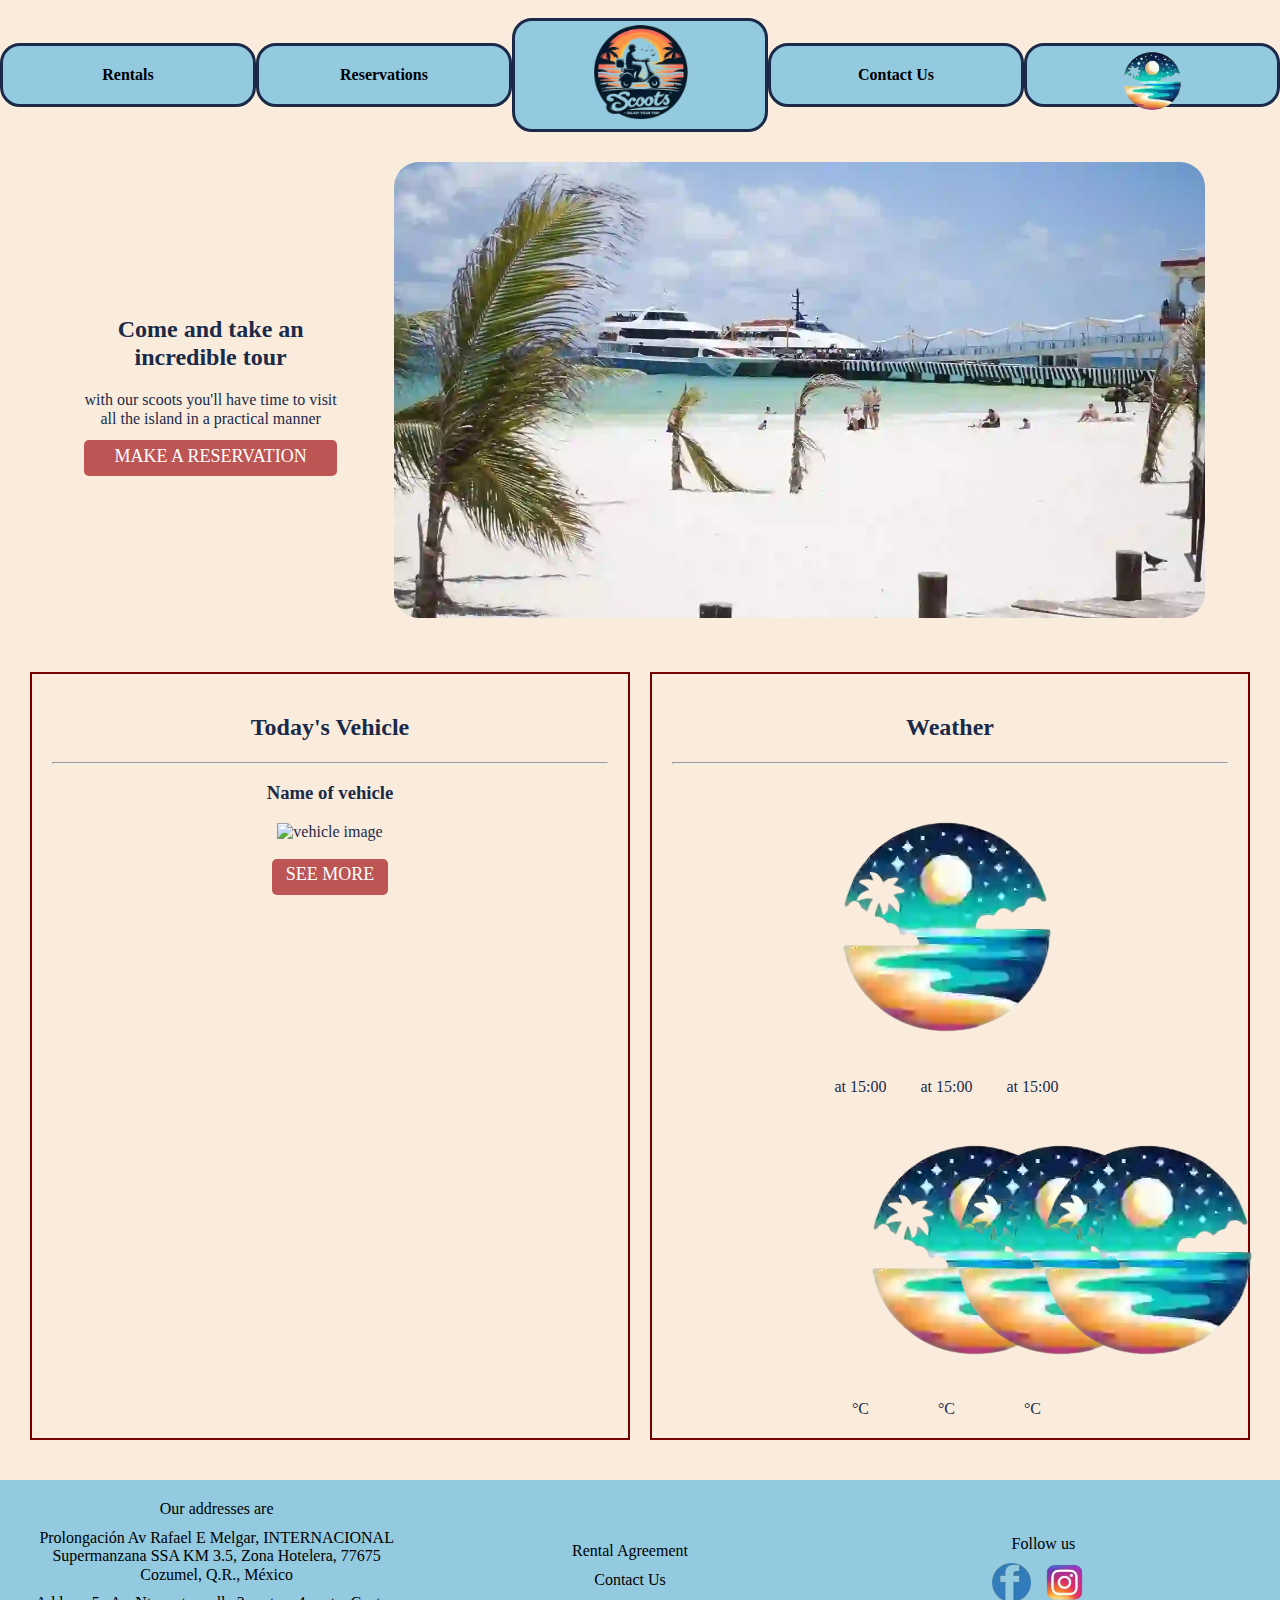
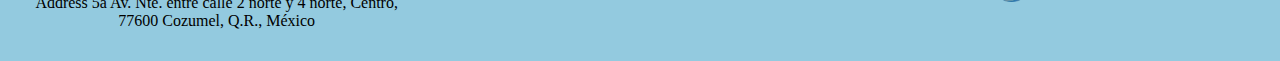
==== commit 3c90a986: "home convention finish" ====
--- a/index.html
+++ b/index.html
@@ -21,19 +21,20 @@
     <title>Scoots Home </title>
 </head>
 <body>
-    <div class="high-temperature-message"></div>
-    <!--This is for not giving an error message on accessibility-->
+    <div class="high-temperature-message">
+    </div>
+    <!--This is for not giving an error message on accessibility
+-->
     <h1 style="display: none"> Scoots Home</h1>
     <header>
         <div>     
-            <img class="dark-mode-logo" src="images/logos/button-night.webp" alt="dark mode button" id="dark-mode-button2" width="100" height="100">
+            <img class="dark-mode-logo" src="images/logos/button-night.webp" alt="dark mode button" id="dark-mode-button-for-mobile" width="100" height="100">
             <a class="logo-mobile" href="index.html" title="Home"> <img src="images/logos/logo-without-background.webp" alt="Home Logo image for Mobile Menu" width="200" height="200">     <span style="display: none;">Menu Mobile Logo</span>
             </a>
             <button id="mobile-menu" aria-label="This button is to open and close the menu on mobile view"></button>
         </div>
     </header>
-    <nav>
-        
+    <nav>  
         <ul class="navigation-menu-bar">
             <li> <a class="menu-option-name" href="rentals.html">Rentals</a></li>
             <li> <a class="menu-option-name" href="reservations.html">Reservations</a></li>
@@ -45,45 +46,45 @@
     </nav>
     <main>
         <div class="banner-container">
-            <div class="bannerContent">
+            <div class="left-banner-content">
                 <h2>Come and take an incredible tour</h2>
                 <p> with our scoots you'll have time to visit all the island in a practical manner</p>
                 <button onclick="window.location.href='reservations.html'">Make a Reservation</button>
           </div>
             <div class="banner-slide">
                 <picture>
-                    <source srcset="images/playa1/1-small.webp" media="(max-width: 768px)" >
-                    <source srcset="images/playa1/1-medium.webp" media="(max-width: 992px)" >
-                    <source srcset="images/playa1/1-large.webp" media="(max-width: 1200px)">
-                    <img src="images/playa1/1-large.webp" alt="rotative banner" width="1278" height="800" loading="lazy">
+                    <source srcset="images/beach/1-small.webp" media="(max-width: 768px)" >
+                    <source srcset="images/beach/1-medium.webp" media="(max-width: 992px)" >
+                    <source srcset="images/beach/1-large.webp" media="(max-width: 1200px)">
+                    <img src="images/beach/1-large.webp" alt="rotative banner" width="1278" height="800" loading="lazy">
                   </picture>
             </div>
             <div class="banner-slide">
                 <picture>
-                    <source srcset="images/playa1/2-small.webp" media="(max-width: 768px)" >
-                    <source srcset="images/playa1/2-medium.webp" media="(max-width: 992px)">
-                    <source srcset="images/playa1/2-large.webp" media="(max-width: 1200px)">
-                    <img src="images/playa1/2-large.webp" alt="rotative banner" width="1278" height="800" loading="lazy">
+                    <source srcset="images/beach/2-small.webp" media="(max-width: 768px)" >
+                    <source srcset="images/beach/2-medium.webp" media="(max-width: 992px)">
+                    <source srcset="images/beach/2-large.webp" media="(max-width: 1200px)">
+                    <img src="images/beach/2-large.webp" alt="rotative banner" width="1278" height="800" loading="lazy">
                   </picture>
             </div>
             <div class="banner-slide">
                 <picture>
-                    <source srcset="images/playa1/4-small.webp" media="(max-width: 768px)">
-                    <source srcset="images/playa1/4-medium.webp" media="(max-width: 992px)">
-                    <source srcset="images/playa1/4-large.webp" media="(max-width: 1200px)">
-                    <img src="images/playa1/4-large.webp" alt="rotative banner" width="1278" height="800" loading="lazy">
+                    <source srcset="images/beach/4-small.webp" media="(max-width: 768px)">
+                    <source srcset="images/beach/4-medium.webp" media="(max-width: 992px)">
+                    <source srcset="images/beach/4-large.webp" media="(max-width: 1200px)">
+                    <img src="images/beach/4-large.webp" alt="rotative banner" width="1278" height="800" loading="lazy">
                   </picture>
             </div>
             <div class="banner-slide">
                 <picture>
-                    <source srcset="images/playa1/5-small.webp" media="(max-width: 768px)">
-                    <source srcset="images/playa1/5-medium.webp" media="(max-width: 992px)">
-                    <source srcset="images/playa1/5-large.webp" media="(max-width: 1200px)">
-                    <img src="images/playa1/5-large.webp" alt="rotative banner" width="1278" height="800" loading="lazy">
+                    <source srcset="images/beach/5-small.webp" media="(max-width: 768px)">
+                    <source srcset="images/beach/5-medium.webp" media="(max-width: 992px)">
+                    <source srcset="images/beach/5-large.webp" media="(max-width: 1200px)">
+                    <img src="images/beach/5-large.webp" alt="rotative banner" width="1278" height="800" loading="lazy">
                   </picture>
             </div>
         </div>
-        <section class="additional-cards">
+        <section class="card-container">
             <div class="card">
                 <h2>Today's Vehicle</h2>
                 <hr >
@@ -100,17 +101,17 @@
                         <div class="currentTimeAndWeatherType">
                             <div>
                                 <img id="weather-icon" src="images/logos/button-night.webp" alt="image current day">
-                                <div class="celciusRight">
+                                <div class="current-degree-text">
                                     <div>
-                                        <div class="celcius" id="current-temp"></div>
+                                        <div id="current-temp"></div>
                                     </div>
                                 </div>
-                                <div class="anotherWeatherInfo">
+                                <div >
                                     <div id="weather-description"></div>
                                     <div id="weather-details"></div>
                                 </div>
                             </div>
-                            <div class="currentTimeAndWeatherType2">
+                            <div >
         
                                 <div id="weather-time"></div>
                                 <div id="weather-location"></div>
@@ -119,7 +120,7 @@
                     </div>
                 </div>
                 <div><!-- next 3 days -->
-                    <div class="forecastInline" id="day1">
+                    <div class="forecast" id="day1">
                         <div ></div>at 15:00
                         <img id="img_1" src="images/logos/button-night.webp" alt="image first day">
                         
@@ -130,7 +131,7 @@
                             </div>
                         </div>
                     </div>
-                    <div class="forecastInline" id="day2">
+                    <div class="forecast" id="day2">
                         <div ></div> at 15:00
                         <img id="img_2" src="images/logos/button-night.webp" alt="image second day">
                         <div>
@@ -140,7 +141,7 @@
                             </div>
                         </div>
                     </div>
-                    <div class="forecastInline" id="day3">
+                    <div class="forecast" id="day3">
                         <div ></div> at 15:00
                         <img id="img_3" src="images/logos/button-night.webp" alt="image third day">
                         <div>
@@ -161,7 +162,7 @@
             <p> <a href="https://www.google.com/maps/place/BUGGY+-+CARS+-+HARLEY+DAVIDSON+-+BMW+-+Amazing+Rentals+and+Tours+by+Jaguar+Rentals/@20.478596,-86.9744539,373m/data=!3m1!1e3!4m14!1m7!3m6!1s0x8f4e57491a71c81d:0x6933058e58e0ee3d!2sTerminal+Maritima+Puerta+Maya!8m2!3d20.4765505!4d-86.9734337!16s%2Fg%2F11f15n4qfs!3m5!1s0x8f4e59d4932f9e19:0x18859f8b12253718!8m2!3d20.4784375!4d-86.9736035!16s%2Fg%2F11g_xwnlyc?entry=ttu" >Address 5a Av. Nte. entre calle 2 norte y 4 norte, Centro, 77600 Cozumel, Q.R., México</a> </p>
         </div>
         <div class="footer-column">
-            <p> <a href="rentalAgreement.html">Rental Agreement</a></p>
+            <p> <a href="rental-agreement.html">Rental Agreement</a></p>
             <p> <a href="contact.html">Contact Us</a></p>
         </div>
         <div class="footer-column">
--- a/styles/base.css
+++ b/styles/base.css
@@ -4,6 +4,7 @@
     color: #1b2a49;
     text-align: center;
 }
+
 /* ----- End of main code  ----- */
 
 /* ----- Header -----*/
@@ -75,11 +76,7 @@
     margin: -10%;
 }
 
-.high-temperature-message {
-    text-align: center;
-    background-color: #ab410d;
-    color: white;
-}
+
 .logo-mobile img{
     display: none;
 }
@@ -164,8 +161,9 @@
     color: #FFFFFF;
     font-size: large;
     text-transform: uppercase;
-    margin: 5%;
-}
+    margin: 2px;
+}
+
 button:hover{
     color: #FFFFFF;
     background-color: #3D93AA;
--- a/styles/home.css
+++ b/styles/home.css
@@ -1,15 +1,11 @@
-/**{
-  border: green solid;
-}*/
-
+.high-temperature-message {
+    text-align: center;
+    background-color: #ab410d;
+    color: white;
+    font-size: x-large;
+}
 /*----------------Beginning of Weather CSS ----------------*/
-.celciusRight {
-    display: inline-block;
-    padding-left: 10px;
-    vertical-align: top;
-}
-
-.celcius {
+.current-degree-text {
     display: inline-block;
     font-size: 24px;
     line-height: 24px;
@@ -18,23 +14,7 @@
     vertical-align: top;
 }
 
-.anotherWeatherInfo {
-    display: inline-block;
-    font-size: 18px;
-    line-height: 16px;
-    padding-left: 9px;
-    padding-top: 6px;
-}
-
-.currentTimeAndWeatherType2 {
-    display: inline-block;
-    vertical-align: top;
-    width: 50%;
-    text-align: right;
-
-}
-
-.forecastInline {
+.forecast {
     display: inline-block;
     height: 95px;
     line-height: 1;
@@ -43,69 +23,73 @@
     width: 75px;
 }
 
-
 /*---------------- END OF Weather CSS ----------------*/
 
 /*---------------------start of banner image---------------*/ 
 .banner-container {
     display: flex;
+    justify-content: space-around;
+    padding: 20px;
 }
 
 .banner-slide {
-    flex: 7; 
+    align-items: center;
+    display: flex;
+    flex: 7;
+    justify-content: center;
+    margin: 10px;
     overflow: hidden;
     text-align: center;
-    display: flex; 
-    justify-content: center; 
-    align-items: center; 
-    margin: 10px;
 }
 
 .banner-slide img {
+    border-radius: 25px;
+    height: auto;
     max-width: 100%;
-    height: auto;
-    width: 90%; 
+    width: 90%;
+}
+
+.left-banner-content {
     border-radius: 25px;
+    display: flex;
+    flex: 2; /* content will width the 25% of the screen */
+    flex-direction: column;
+    justify-content: center;
+    margin-left: 5%;
+    text-align: center;
 }
-.bannerContent {
-    grid-column-start: 2;
-    border-radius: 25px;
-    text-align: center; 
-    display: flex; 
-    flex-direction: column; 
-    justify-content: center; 
-    flex: 2; /* content will width the 25% of the screen */
-  }
 
-.bannerContent h2,
-.bannerContent p {
-  margin: 10px 0; 
+.left-banner-content h2,
+.left-banner-content p {
+    margin: 10px 0;
 }
+
 /*end of banner image*/
 
 /*-------Start of Cards---------*/
 .card {
+    border-color: #740001;
+    border-style: solid;
     border-width: 2px;
-    border-style: solid;
-    border-color: #740001;
-    text-align: center;
     margin-left: 2%;
     margin-right: 2%;
+    text-align: center;
 }
 
-.additional-cards {
+.card-container {
     display: flex;
     justify-content: space-around;
     padding: 20px;
 }
 
-.additional-cards .card {
+.card-container .card {
     flex: 1;
-    padding: 20px;
     margin: 0 10px;
     margin-bottom: 20px;
+    padding: 20px;
 }
-.card #vehicle-image{
+
+.card #vehicle-image {
     width: 300px;
 }
 
@@ -115,49 +99,48 @@
 
 @media (max-width: 768px) {
     .banner-container {
-        flex-direction: column;
+        display: flex;
+        justify-content: space-around;
+        padding: 20px;
     }
-  
+
     .banner-slide,
-    .bannerContent {
-      flex: 1; 
+    .left-banner-content {
+        flex: 1;
     }
-  
-    .bannerContent {
-      text-align: center; 
-      margin-bottom: 20px;
-      
+
+    .left-banner-content {
+        margin: auto;
     }
+
     .banner-slide img {
         margin-right: 3%;
     }
+}
 
-  }
-  
 @media screen and (max-width: 680px) {
     .banner-slide {
+        align-items: center;
         display: flex;
         justify-content: center;
-        align-items: center;
+        margin: 10px;
         overflow: hidden;
         text-align: center;
-        margin: 10px;
-    }
-    .banner-slide img {
-        max-width: 100%;
-        max-height: 100%;
-        height: auto;
-        width: auto;
-        display: inline-block;
     }
 
-    .additional-cards {
+    .banner-slide img {
+        display: inline-block;
+        height: auto;
+        max-height: 100%;
+        max-width: 100%;
+        width: auto;
+    }
+
+    .card-container {
         flex-direction: column;
     }
+
     .banner-slide img {
         width: 90%;
     }
-    .card {
-        padding-bottom: 10000px;
-    }
 }
